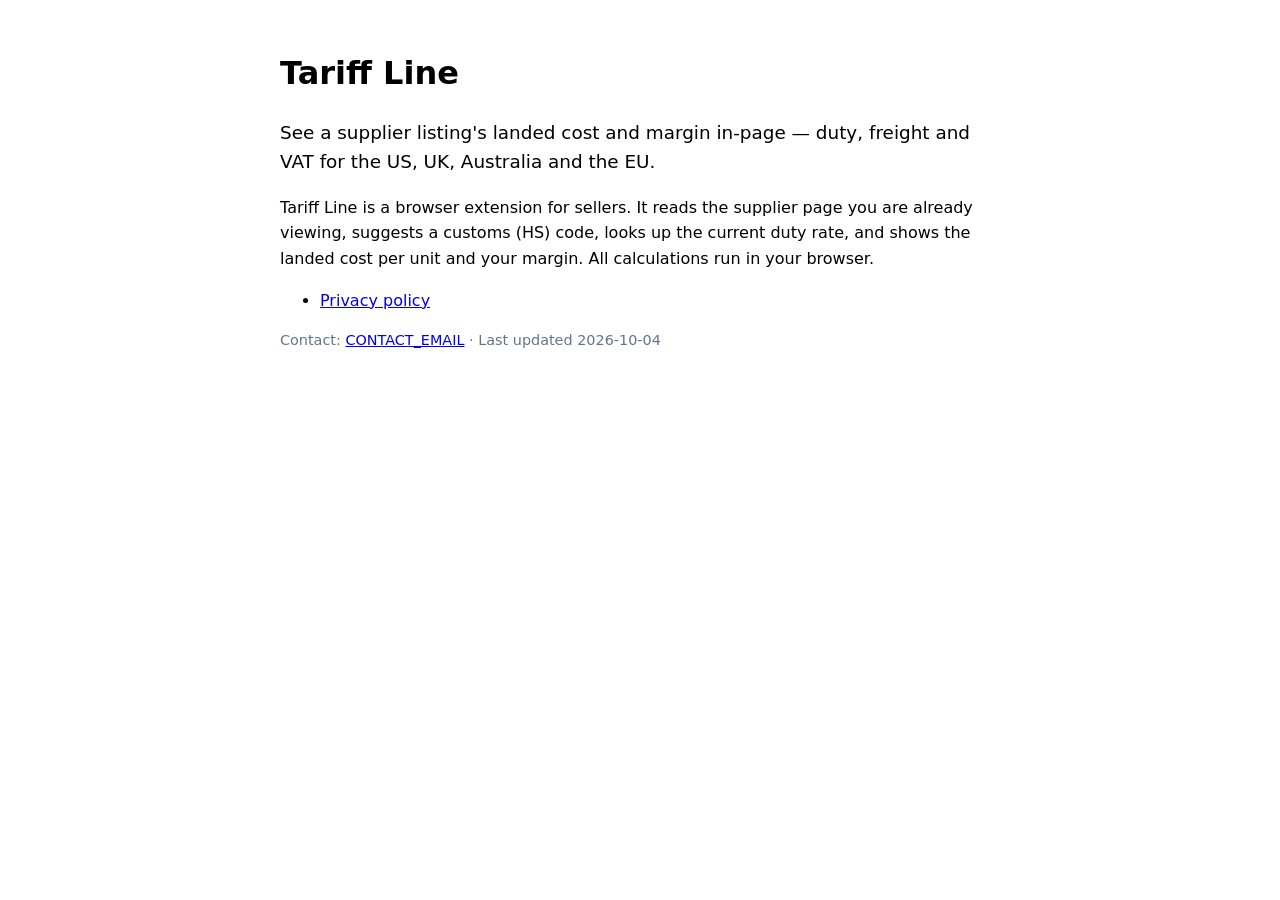
==== index.html @ a8d512f4 "Privacy policy site for Tariff Line" ====
<!doctype html>
<html lang="en">
<head>
<meta charset="utf-8">
<meta name="viewport" content="width=device-width, initial-scale=1">
<title>Tariff Line — landed cost for sellers</title>
<link rel="stylesheet" href="style.css">
</head>
<body>
<main>
  <h1>Tariff Line</h1>
  <p class="lede">See a supplier listing's landed cost and margin in-page — duty, freight and VAT for the US, UK, Australia and the EU.</p>
  <p>Tariff Line is a browser extension for sellers. It reads the supplier page you are already viewing, suggests a customs (HS) code, looks up the current duty rate, and shows the landed cost per unit and your margin. All calculations run in your browser.</p>
  <ul>
    <li><a href="privacy/">Privacy policy</a></li>
  </ul>
  <p class="muted">Contact: <a href="mailto:CONTACT_EMAIL">CONTACT_EMAIL</a> · Last updated 2026-10-04</p>
</main>
</body>
</html>
---- style.css ----
:root { color-scheme: light dark; }
body { margin: 0; font: 16px/1.6 -apple-system, system-ui, Segoe UI, Roboto, sans-serif; }
main { max-width: 720px; margin: 0 auto; padding: 48px 20px 80px; }
h1 { font-size: 2rem; margin: 0 0 .25rem; }
h2 { margin-top: 2rem; }
.lede { font-size: 1.15rem; }
.muted { color: #64748b; font-size: .9rem; }
code { background: rgba(127,127,127,.15); padding: .1em .35em; border-radius: 4px; }
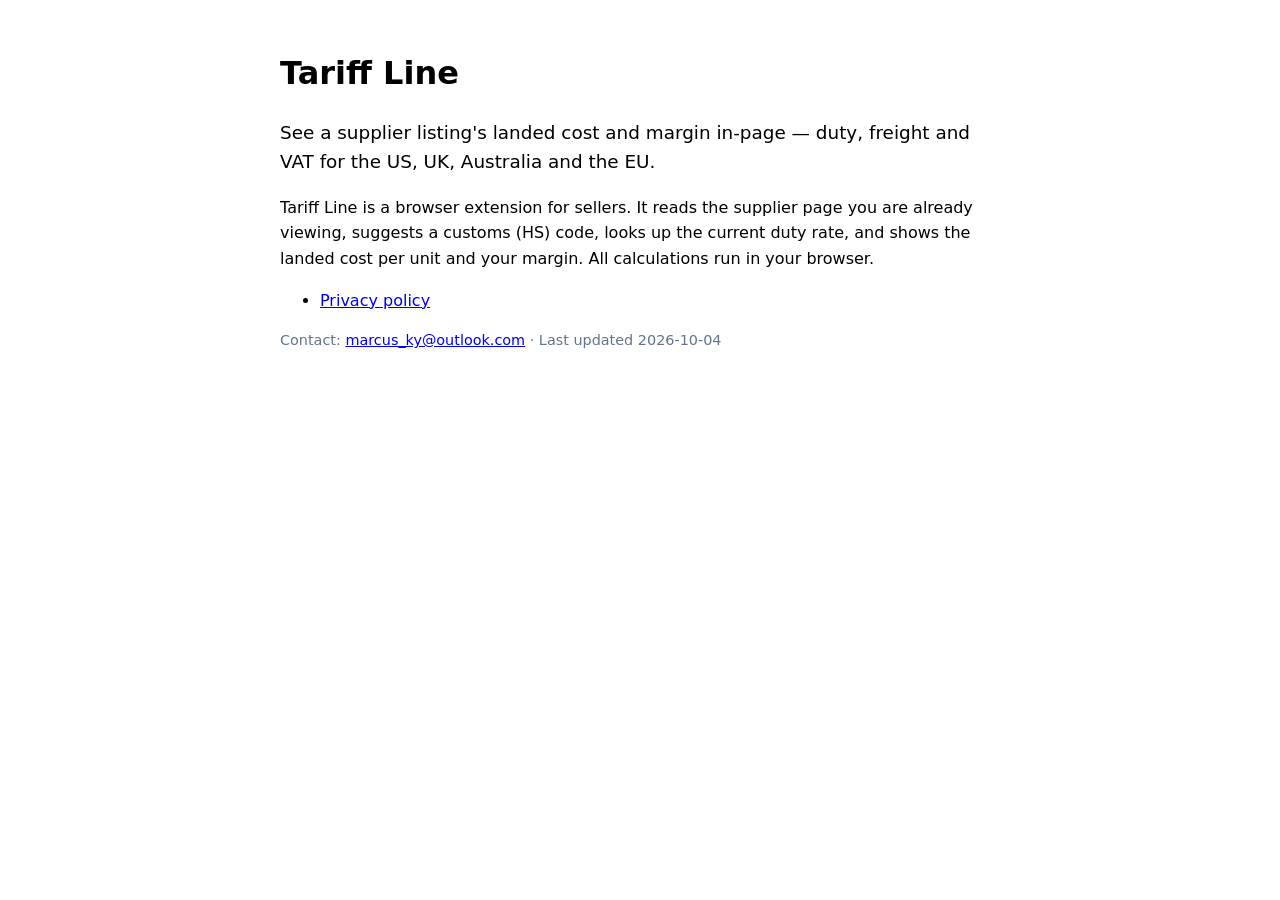
==== commit d5b192e1: "Update contact email in index.html" ====
--- a/index.html
+++ b/index.html
@@ -14,7 +14,7 @@
   <ul>
     <li><a href="privacy/">Privacy policy</a></li>
   </ul>
-  <p class="muted">Contact: <a href="mailto:CONTACT_EMAIL">CONTACT_EMAIL</a> · Last updated 2026-10-04</p>
+  <p class="muted">Contact: <a href="mailto:marcus_ky@outlook.com">marcus_ky@outlook.com</a> · Last updated 2026-10-04</p>
 </main>
 </body>
 </html>
